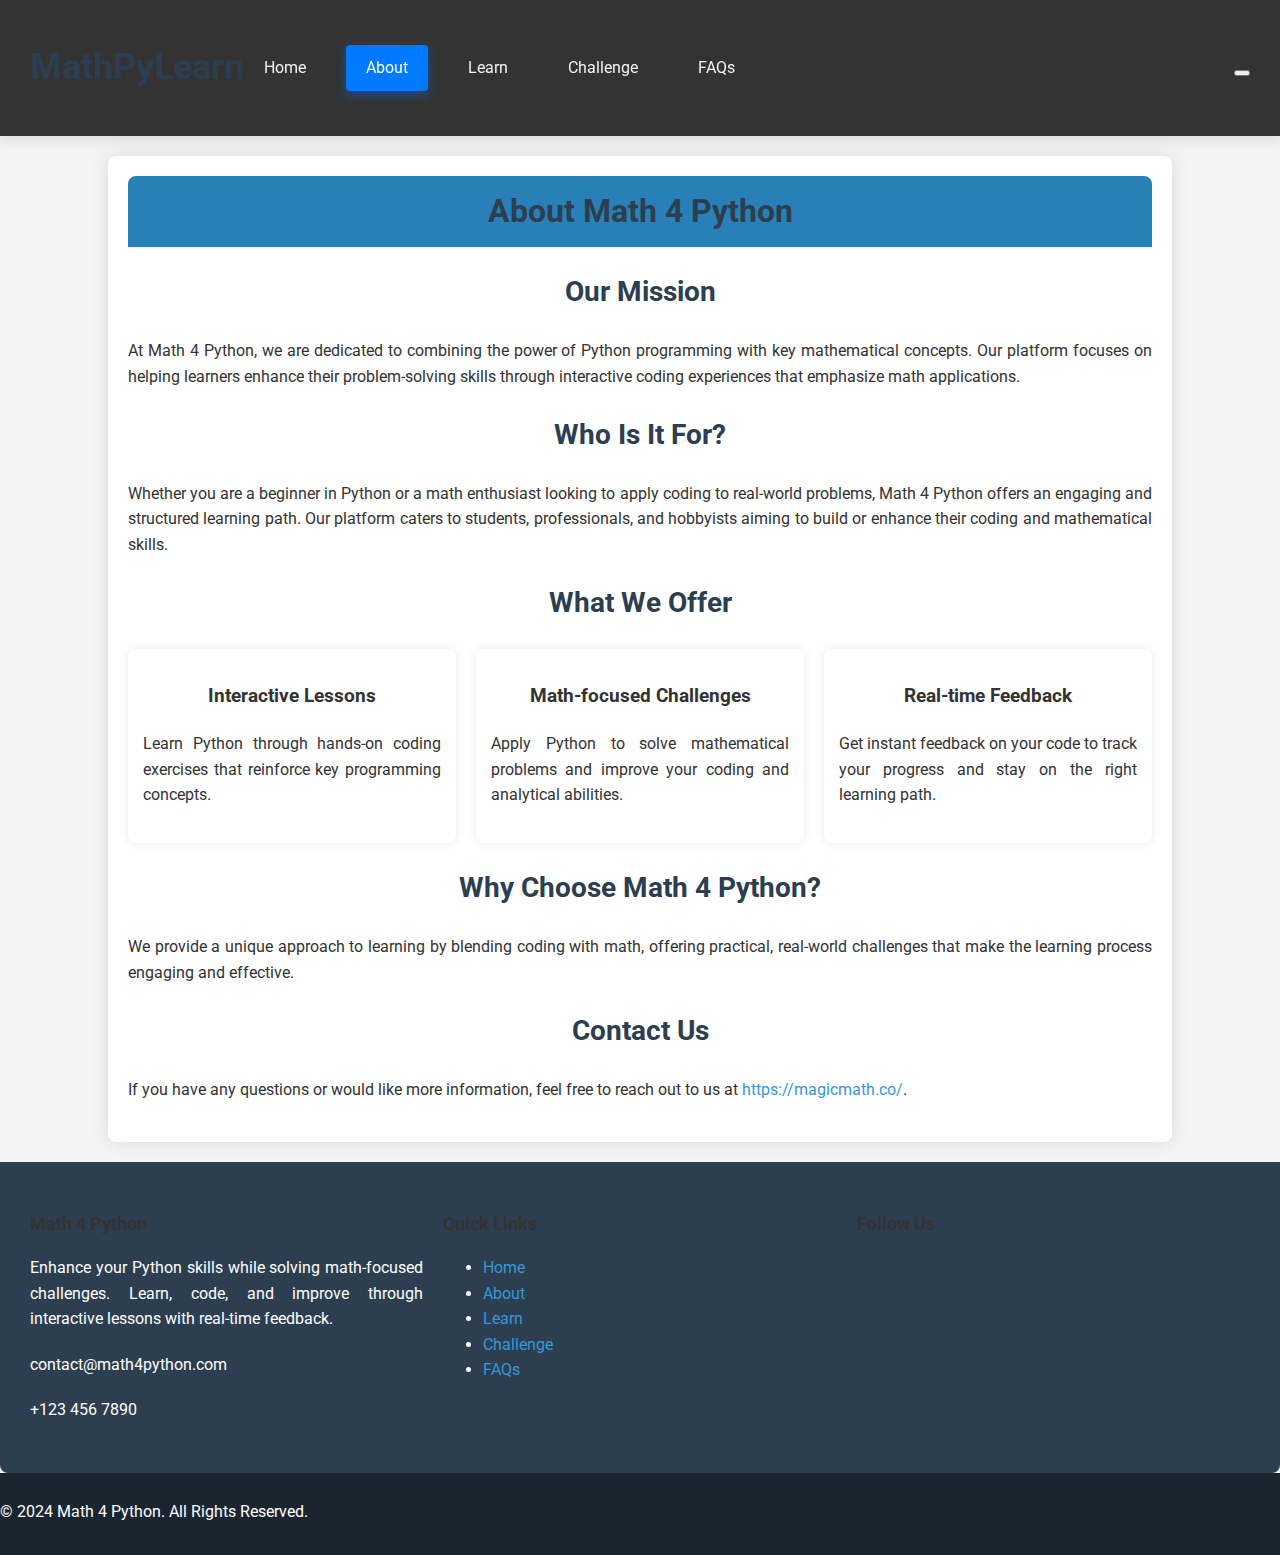
==== about.html @ cf8c39a4 "ALIGN FAQs SECTION" ====
<!DOCTYPE html>
<html lang="en">
<head>
    <meta charset="UTF-8">
    <meta name="viewport" content="width=device-width, initial-scale=1.0">

    <title>About Math 4 Python</title>
    <link rel="shortcut icon" href="Untitled design1.ico" type="image/x-icon">
    <link rel="stylesheet" href="styles.css">
    <link href="https://fonts.googleapis.com/icon?family=Material+Icons" rel="stylesheet">
    <link href="https://fonts.googleapis.com/css2?family=Lobster&family=Roboto:wght@400;700&display=swap" rel="stylesheet">
    <link rel="stylesheet" href="https://cdnjs.cloudflare.com/ajax/libs/font-awesome/6.2.1/css/all.min.css"
        integrity="sha512-MV7K8+y+gLIBoVD59lQIYicR65iaqukzvf/nwasF0nqhPay5w/9lJmVM2hMDcnK1OnMGCdVK+iQrJ7lzPJQd1w=="
        crossorigin="anonymous" referrerpolicy="no-referrer" />
    <style>
        body {
            font-family: 'Roboto', sans-serif;
            margin: 0;
            padding: 0;
            background-color: #f4f4f4;
            color: #333;
        }
        .container {
            width: 80%;
            margin: 20px auto;
            padding: 20px;
            background: white;
            box-shadow: 0 0 20px rgba(0, 0, 0, 0.1);
            border-radius: 8px;
        }
        h1, h2 {
            text-align: center;
            color: #2C3E50;
        }
        p {
            line-height: 1.6;
            margin-bottom: 20px;
            text-align: justify;
        }
        a {
            color: #3498DB;
            text-decoration: none;
        }
        a:hover {
            text-decoration: underline;
        }
        .banner {
            background-color: #2980B9;
            color: white;
            padding: 10px 0;
            margin-bottom: 20px;
            text-align: center;
            border-radius: 8px 8px 0 0;
        }
        .banner h1 {
            margin: 0;
            font-size: 2em;
        }
        .section {
            margin: 20px 0;
        }
        .cards {
            display: flex;
            flex-wrap: wrap;
            gap: 20px;
        }
        .card {
            background: #fff;
            padding: 15px;
            border-radius: 8px;
            box-shadow: 0 0 10px rgba(0, 0, 0, 0.1);
            flex: 1;
            text-align: center;
        }
        .footer-content {
            display: flex;
            justify-content: space-between;
            padding: 20px;
            background: #2C3E50;
            color: #fff;
            border-radius: 0 0 8px 8px;
        }
        .footer-section {
            flex: 1;
            padding: 10px;
        }
        .footer-section h3 {
            margin-bottom: 15px;
            font-size: 18px;
        }
        .footer-section a {
            color: #3498DB;
        }
        .footer-bottom {
            background: #1A252F;
            color: #fff;
            text-align: center;
            padding: 10px 0;
        }
        #nav-top {
            position: fixed;
            bottom: 20px;
            right: 20px;
            background: #2980B9;
            color: white;
            border: none;
            padding: 10px;
            border-radius: 50%;
            cursor: pointer;
            display: none;
        }
        #nav-top:hover {
            background: #3498DB;
        }
    </style>

</head>

<body>
    
    <div class="navbar">
        <h1 class="title">MathPyLearn</h1>
        <!-- Hamburger Menu for Mobile -->
        <div class="hamburger" id="hamburger">
            <div></div>
            <div></div>
            <div></div>
        </div>
        <!-- Navbar Links -->
        <div class="nav-links" id="nav-links">
            <a href="index.html">Home</a>
            <a href="about.html" class="active">About</a>
            <a href="learn.html">Learn</a>
            <a href="challenge.html">Challenge</a>
            <a href="faq.html">FAQs</a>
        </div>
        <!-- Theme Toggle -->
        <div class="theme-toggle-wrapper">
            <button style="cursor: pointer;" id="theme-toggle">
                <i class="fas fa-sun"></i>
                <i class="fas fa-moon"></i>
            </button>
        </div>
    </div>
    <div class="container">
        <div class="banner">
            <h1>About Math 4 Python</h1>
        </div>
        <div class="section">
            <h2>Our Mission</h2>
            <p>At Math 4 Python, we are dedicated to combining the power of Python programming with key mathematical concepts. Our platform focuses on helping learners enhance their problem-solving skills through interactive coding experiences that emphasize math applications.</p>
        </div>
        <div class="section">
            <h2>Who Is It For?</h2>
            <p>Whether you are a beginner in Python or a math enthusiast looking to apply coding to real-world problems, Math 4 Python offers an engaging and structured learning path. Our platform caters to students, professionals, and hobbyists aiming to build or enhance their coding and mathematical skills.</p>
        </div>
        <div class="section">
            <h2>What We Offer</h2>
            <div class="cards">
                <div class="card">
                    <h3>Interactive Lessons</h3>
                    <p>Learn Python through hands-on coding exercises that reinforce key programming concepts.</p>
                </div>
                <div class="card">
                    <h3>Math-focused Challenges</h3>
                    <p>Apply Python to solve mathematical problems and improve your coding and analytical abilities.</p>
                </div>
                <div class="card">
                    <h3>Real-time Feedback</h3>
                    <p>Get instant feedback on your code to track your progress and stay on the right learning path.</p>
                </div>
            </div>
        </div>
        <div class="section">
            <h2>Why Choose Math 4 Python?</h2>
            <p>We provide a unique approach to learning by blending coding with math, offering practical, real-world challenges that make the learning process engaging and effective.</p>
        </div>
        <div class="section">
            <h2>Contact Us</h2>
            <p>If you have any questions or would like more information, feel free to reach out to us at <a href="https://magicmath.co/">https://magicmath.co/</a>.</p>
        </div>
    </div>

    <footer>
        <div class="footer-content">
            <div class="footer-section about">
                <h3>Math 4 Python</h3>
                <p>Enhance your Python skills while solving math-focused challenges. Learn, code, and improve through interactive lessons with real-time feedback.</p>
                <p><i class="fas fa-envelope"></i> contact@math4python.com</p>
                <p><i class="fas fa-phone"></i> +123 456 7890</p>
            </div>
            <div class="footer-section links">
                <h3>Quick Links</h3>
                <ul>
                    <li><a href="index.html">Home</a></li>
                    <li><a href="about.html">About</a></li>
                    <li><a href="learn.html">Learn</a></li>
                    <li><a href="challenge.html">Challenge</a></li>
                    <li><a href="faq.html">FAQs</a></li>
                </ul>
            </div>
            <div class="footer-section social">
                <h3>Follow Us</h3>
                <a href="#"><i class="fab fa-facebook"></i></a>
                <a href="#"><i class="fab fa-twitter"></i></a>
                <a href="#"><i class="fab fa-linkedin"></i></a>
                <a href="#"><i class="fab fa-github"></i></a>
            </div>
        </div>
        <div class="footer-bottom">
            <p>&copy; 2024 Math 4 Python. All Rights Reserved.</p>
        </div>
    </footer>

    <button onclick="topFunction()" id="nav-top">
        <i class="material-icons">arrow_upward</i>
    </button>

    <script src="script.js"></script>

    <script>
        let mybutton = document.getElementById("nav-top");
        window.onscroll = function() {scrollFunction()};

        function scrollFunction() {
        if (document.body.scrollTop > 20 || document.documentElement.scrollTop > 20) {
            mybutton.style.display = "block";
        } else {
            mybutton.style.display = "none";
                }
        }
        function topFunction() {
            window.scrollTo({
                top: 0,
                behavior: "smooth"
            });
        }
    </script>
</body>
</html>
---- styles.css ----
/* General Body Styles */
body {
    font-family: 'Poppins', sans-serif;
    margin: 0;
    padding: 0;
    background-color: #eef2f7; /* Softer, modern background */
    color: #333; /* Darker text */
    transition: background-color 0.3s ease, color 0.3s ease;
    line-height: 1.6;
}

/* Navbar Styles */
.navbar {
    background-color: #333;
    display: flex;
    justify-content: space-between;
    align-items: center;
    padding: 15px 30px;
    box-shadow: 0 4px 12px rgba(0, 0, 0, 0.1); /* Soft shadow for a floating effect */
    position: sticky;
    top: 0;
    z-index: 1000;
}

.navbar .nav-links {
    display: flex;
    gap: 20px;
    flex-grow: 1; /* Ensures links take up available space */
}

.navbar a {
    color: #f2f2f2;
    text-decoration: none;
    padding: 10px 20px;
    font-size: 16px;
    border-radius: 4px;
    transition: background-color 0.3s, color 0.3s, box-shadow 0.3s;
}

.navbar a:hover {
    background-color: #007bff;
    color: #fff;
    box-shadow: 0 4px 12px rgba(0, 123, 255, 0.2);
}

.navbar a.active {
    background-color: #007bff;
    color: white;
    box-shadow: 0 4px 12px rgba(0, 123, 255, 0.4);
}

/* Theme Toggle Alignment Fix */
.theme-toggle {
    margin-left: auto; /* Pushes the toggle button to the far right */
    display: flex;
    justify-content: flex-end;
    align-items: center;
}

.theme-toggle img {
    width: 24px;
    height: 24px;
    cursor: pointer;
}

/* Logo */
.navbar .logo img {
    height: 40px;
    width: auto;
}

/* Content Styles */
.content {
    padding: 60px 20px;
    max-width: 1200px;
    margin: 0 auto;
    background-color: #fff;
    border-radius: 12px;
    box-shadow: 0 6px 20px rgba(0, 0, 0, 0.08); /* Stronger shadow for modern look */
    transition: background-color 0.3s ease;
    animation: fadeIn 1.2s ease-in-out; /* Smooth content load animation */
}

@keyframes fadeIn {
    from { opacity: 0; transform: translateY(20px); }
    to { opacity: 1; transform: translateY(0); }
}

h1, h2, h3, h4 {
    color: #333;
    font-weight: 700; /* Bolder titles */
}

h1 {
    font-size: 36px;
}

h2 {
    font-size: 28px;
}

/* Features Section */
.features {
    display: grid;
    grid-template-columns: repeat(auto-fit, minmax(280px, 1fr));
    gap: 20px;
    margin-top: 40px;
}

.feature {
    background: linear-gradient(135deg, #fff, #f0f4f8); /* Subtle gradient */
    padding: 30px;
    border-radius: 12px;
    box-shadow: 0 6px 16px rgba(0, 0, 0, 0.05);
    transition: transform 0.3s ease, box-shadow 0.3s ease;
    text-align: center;
}

.feature:hover {
    transform: translateY(-8px);
    box-shadow: 0 8px 24px rgba(0, 0, 0, 0.1); /* Lift on hover */
}

.feature h3 {
    color: #007bff;
    margin-bottom: 10px;
}

.feature p {
    color: #666;
}

/* Call-to-Action Button */
.cta-button {
    display: inline-block;
    padding: 14px 36px;
    background-color: #007bff;
    color: white;
    border-radius: 50px;
    font-size: 18px;
    text-decoration: none;
    box-shadow: 0 4px 12px rgba(0, 123, 255, 0.4);
    transition: background-color 0.3s ease, transform 0.3s ease, box-shadow 0.3s;
    margin-top: 20px;
}

.cta-button:hover {
    background-color: #0056b3;
    transform: translateY(-3px);
    box-shadow: 0 6px 20px rgba(0, 123, 255, 0.6);
}

/* Responsive Editor and Terminal */
#editor-container {
    display: flex;
    flex-direction: column;
    gap: 20px;
    margin-top: 40px;
    background-color: #f9f9f9;
    padding: 20px;
    border-radius: 12px;
    box-shadow: 0 6px 16px rgba(0, 0, 0, 0.05);
}

#editor {
    width: 100%;
    height: 400px;
    border: 2px solid #ccc;
    border-radius: 8px;
    padding: 15px;
    font-size: 16px;
    line-height: 1.6;
}

#terminal-container {
    display: flex;
    flex-direction: column;
    width: 100%;
}

#terminal {
    width: 100%;
    height: 350px;
    background-color: #222;
    color: #f0f0f0;
    border-radius: 8px;
    padding: 15px;
    overflow-y: auto;
    font-family: 'Roboto Mono', monospace;
}

/* Button Styles */
#run-button, #clear-button {
    padding: 12px 24px;
    background-color: #007bff;
    color: white;
    border-radius: 6px;
    border: none;
    margin-right: 10px;
    cursor: pointer;
    transition: background-color 0.3s ease, transform 0.3s ease;
}

#clear-button {
    background-color: #dc3545;
}

#run-button:hover, #clear-button:hover {
    transform: scale(1.05);
}

#clear-button:hover {
    background-color: #c82333;
}

/* Dark Theme */
body.dark-theme {
    background-color: #1b1b1b; /* Darker background */
    color: #e0e0e0; /* Light text */
}

body.dark-theme .navbar {
    background-color: #222;
}

body.dark-theme .content {
    background-color: #282828;
    color: #e0e0e0;
}

body.dark-theme .feature {
    background: linear-gradient(135deg, #292929, #353535);
    color: #e0e0e0;
}

body.dark-theme h1,
body.dark-theme h2,
body.dark-theme h3,
body.dark-theme h4 {
    color: #e0e0e0;
}

body.dark-theme #editor {
    background-color: #1e1e1e;
    color: #cfcfcf;
}

body.dark-theme #terminal {
    background-color: #1e1e1e;
    color: #cfcfcf;
}

/* Call-to-Action in Dark Theme */
body.dark-theme .cta-button {
    background-color: #007bff;
}

body.dark-theme .cta-button:hover {
    background-color: #0056b3;
}
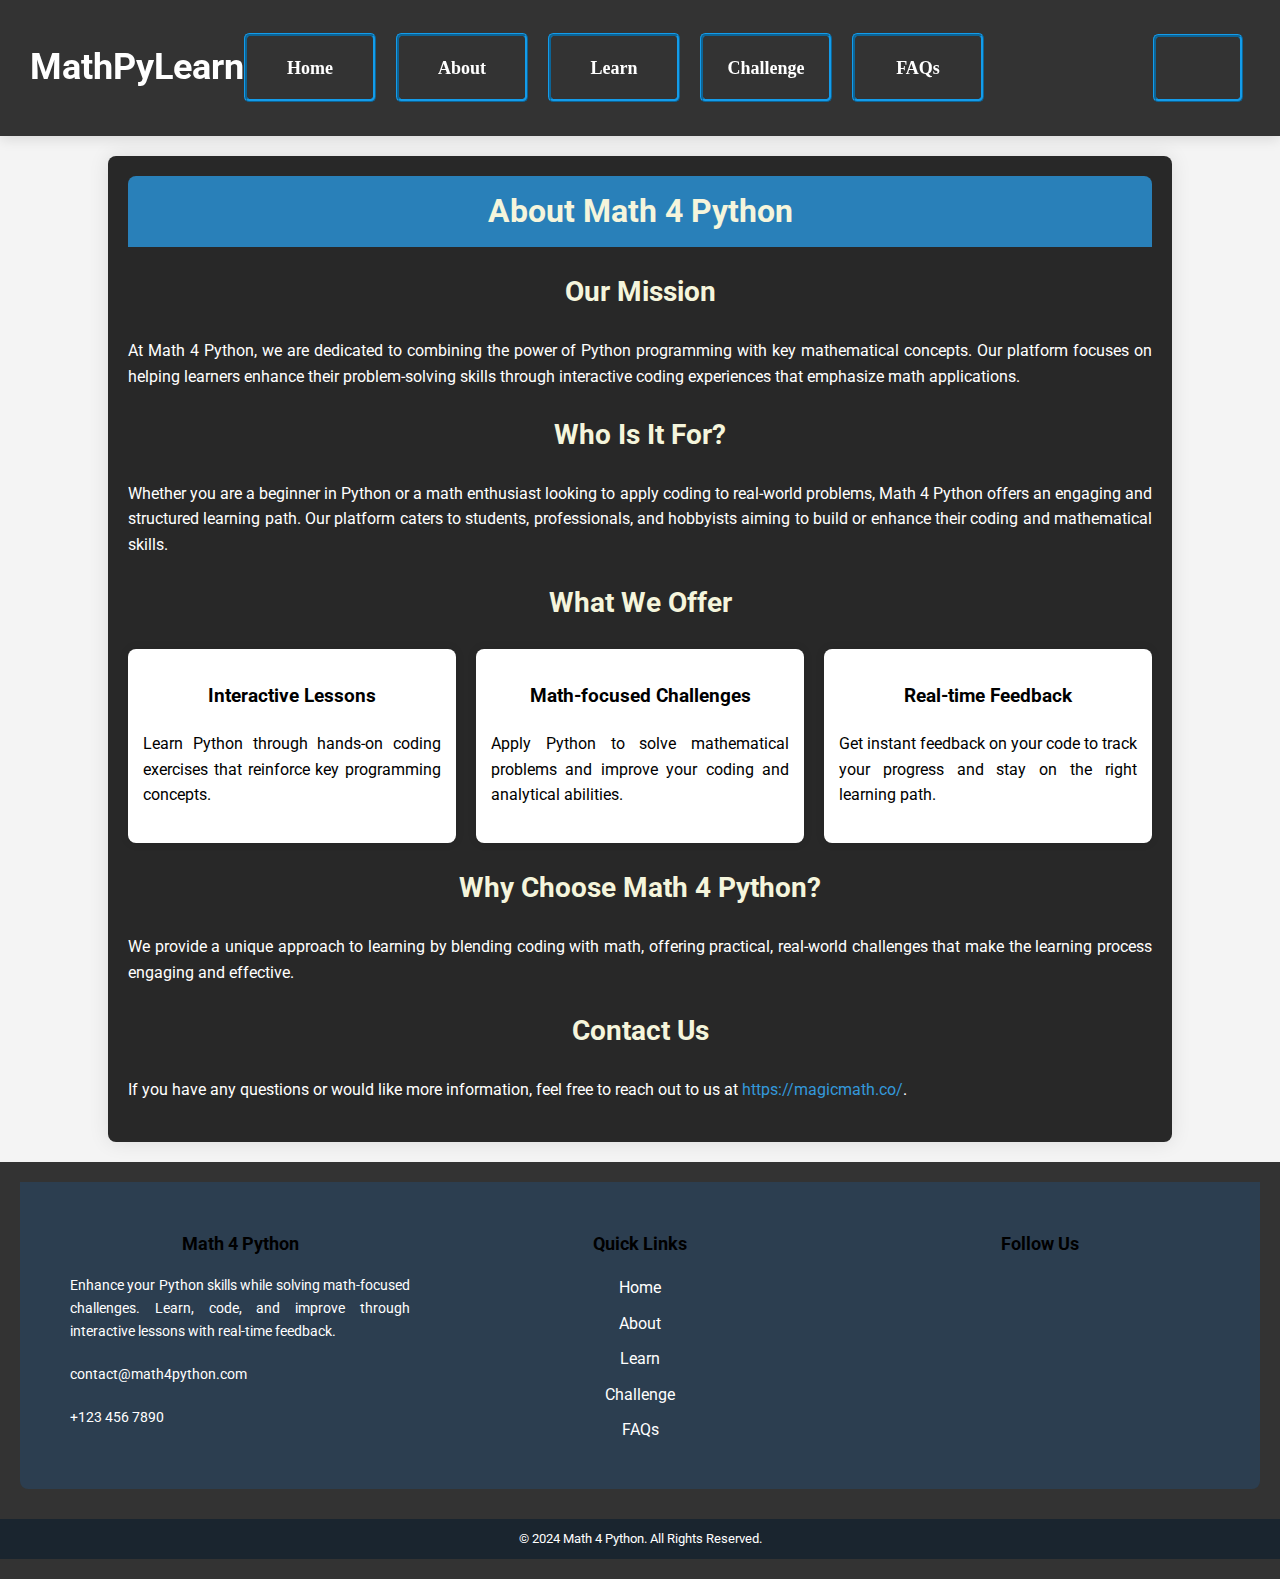
==== commit 320fd6b6: "made changes in text colors according to the respective themes" ====
--- a/about.html
+++ b/about.html
@@ -18,15 +18,15 @@
             margin: 0;
             padding: 0;
             background-color: #f4f4f4;
-            color: #333;
         }
         .container {
             width: 80%;
             margin: 20px auto;
             padding: 20px;
-            background: white;
+            background: #282828;
             box-shadow: 0 0 20px rgba(0, 0, 0, 0.1);
             border-radius: 8px;
+            color: white;
         }
         h1, h2 {
             text-align: center;
@@ -55,6 +55,7 @@
         .banner h1 {
             margin: 0;
             font-size: 2em;
+            color: beige;
         }
         .section {
             margin: 20px 0;
@@ -71,6 +72,9 @@
             box-shadow: 0 0 10px rgba(0, 0, 0, 0.1);
             flex: 1;
             text-align: center;
+        }
+        .card p{
+            color: black;
         }
         .footer-content {
             display: flex;
@@ -97,6 +101,10 @@
             text-align: center;
             padding: 10px 0;
         }
+        .footer-bottom p {
+            text-align: center;
+
+        }
         #nav-top {
             position: fixed;
             bottom: 20px;
@@ -112,11 +120,22 @@
         #nav-top:hover {
             background: #3498DB;
         }
+        .title{
+            color: white;
+        }
+        .container h2{
+            color: beige;
+        }
+        .dark-theme .card h3{
+            color: black;
+        }
     </style>
 
 </head>
 
-<body>
+<body>      
+
+
     
     <div class="navbar">
         <h1 class="title">MathPyLearn</h1>
--- a/styles.css
+++ b/styles.css
@@ -4,7 +4,7 @@
     margin: 0;
     padding: 0;
     background-color: #eef2f7; /* Softer, modern background */
-    color: #333; /* Darker text */
+    color: white; /* Darker text */
     transition: background-color 0.3s ease, color 0.3s ease;
     line-height: 1.6;
 }
@@ -28,26 +28,63 @@
     flex-grow: 1; /* Ensures links take up available space */
 }
 
+#theme-toggle {
+    width: 5em;
+    position: relative;
+    height: 3.8em;
+    border: 3px ridge #149CEA;
+    outline: none;
+    background-color: transparent;
+    color: white;
+    transition: 1s;
+    border-radius: 0.3em;
+    font-size: 16px;
+    font-weight: bold;
+    cursor: pointer;
+    display: flex;
+    justify-content: center;
+    align-items: center;
+    text-decoration: none;
+    font-family: Georgia, 'Times New Roman', Times, serif;
+    font-size: large;
+    margin-right: 7px;
+}
+
 .navbar a {
-    color: #f2f2f2;
-    text-decoration: none;
-    padding: 10px 20px;
-    font-size: 16px;
-    border-radius: 4px;
-    transition: background-color 0.3s, color 0.3s, box-shadow 0.3s;
-}
+    width: 7em;
+  position: relative;
+  height: 3.5em;
+  border: 3px ridge #149CEA;
+  outline: none;
+  background-color: transparent;
+  color: white;
+  transition: 1s;
+  border-radius: 0.3em;
+  font-size: 16px;
+  font-weight: bold;
+  cursor: pointer;
+  display: flex;
+  justify-content: center;
+  align-items: center;
+  text-decoration: none;
+  font-family: Georgia, 'Times New Roman', Times, serif;
+  font-size: large;
+
+}
+
+  .navbar a:hover::before, .navbar a:hover::after {
+    transform: scale(0)
+  }
 
 .navbar a:hover {
-    background-color: #007bff;
-    color: #fff;
-    box-shadow: 0 4px 12px rgba(0, 123, 255, 0.2);
-}
-
-.navbar a.active {
+    box-shadow: inset 0px 0px 25px #1479EA;
+}
+
+/* .navbar a.active {
     background-color: #007bff;
     color: white;
     box-shadow: 0 4px 12px rgba(0, 123, 255, 0.4);
-}
+} */
 
 /* Theme Toggle Alignment Fix */
 .theme-toggle {
@@ -79,6 +116,8 @@
     box-shadow: 0 6px 20px rgba(0, 0, 0, 0.08); /* Stronger shadow for modern look */
     transition: background-color 0.3s ease;
     animation: fadeIn 1.2s ease-in-out; /* Smooth content load animation */
+    margin-bottom: 35px;
+    color: black;
 }
 
 @keyframes fadeIn {
@@ -87,7 +126,7 @@
 }
 
 h1, h2, h3, h4 {
-    color: #333;
+    color: black;
     font-weight: 700; /* Bolder titles */
 }
 
@@ -255,7 +294,254 @@
     background-color: #007bff;
 }
 
+/* Responsive Design */
+@media (max-width: 768px) {
+    .navbar {
+        flex-direction: column;
+        align-items: flex-start;
+    }
+
+    .nav-links {
+        margin-top: 1rem;
+    }
+
+    .features {
+        grid-template-columns: 1fr;
+    }
+
+    .learn-container, .challenge-container {
+        flex-direction: column;
+    }
+
+    .lesson-list, #challenge-list {
+        flex: none;
+        width: 100%;
+    }
+
+    #editor-container {
+        flex-direction: column;
+    }
+
+    #editor, #terminal-container {
+        width: 100%;
+    }
+}
+
+a.clicked {
+    color: #e94560;
+    font-weight: bold;
+}
+
+/* Add these new styles to your existing styles.css file */
+
+/* Challenge Page Styles */
+.challenge-container {
+    display: flex;
+    gap: 2rem;
+}
+
+#challenge-list {
+    flex: 0 0 300px;
+    background-color: #ecf0f1;
+    padding: 1rem;
+    border-radius: 8px;
+    box-shadow: 0 2px 4px rgba(0, 0, 0, 0.1);
+}
+
+#challenge-list li {
+    margin-bottom: 0.5rem;
+}
+
+#challenge-list a {
+    display: flex;
+    align-items: center;
+    padding: 0.5rem 1rem;
+    color: #2c3e50;
+    text-decoration: none;
+    border-radius: 4px;
+    transition: background-color 0.3s, color 0.3s;
+}
+
+#challenge-list a:hover {
+    background-color: #3498db;
+    color: #fff;
+}
+
+#challenge-list i {
+    margin-right: 0.5rem;
+}
+
+.challenge-description {
+    flex: 1;
+    background-color: #fff;
+    padding: 1.5rem;
+    border-radius: 8px;
+    box-shadow: 0 2px 4px rgba(0, 0, 0, 0.1);
+}
+
+/* FAQ Page Styles */
+.faq-container {
+    max-width: 800px;
+    margin: 0 auto;
+}
+
+.faq-item {
+    margin-bottom: 1rem;
+    border: 1px solid #e0e0e0;
+    border-radius: 8px;
+    overflow: hidden;
+}
+
+.accordion {
+    background-color: #f9f9f9;
+    color: #333;
+    cursor: pointer;
+    padding: 1rem;
+    width: 100%;
+    text-align: left;
+    border: none;
+    outline: none;
+    transition: 0.4s;
+    display: flex;
+    justify-content: space-between;
+    align-items: center;
+    font-weight: bold;
+}
+
+.accordion:hover, .accordion.active {
+    background-color: #e0e0e0;
+}
+
+.panel {
+    padding: 0 1rem;
+    background-color: white;
+    max-height: 0;
+    overflow: hidden;
+    transition: max-height 0.2s ease-out;
+}
+
+.panel p {
+    margin: 1rem 0;
+}
+
+/* Enhance existing styles */
+.content h2 {
+    display: flex;
+    align-items: center;
+    margin-bottom: 1.5rem;
+}
+
+.content h2 i {
+    margin-right: 0.5rem;
+    color: #3498db;
+}
+
+/* Dark theme adjustments */
+body.dark-theme .challenge-description,
+body.dark-theme .faq-item,
+body.dark-theme .accordion,
+body.dark-theme .panel {
+    background-color: #2c3e50;
+    color: #ecf0f1;
+}
+
+body.dark-theme .accordion:hover,
+body.dark-theme .accordion.active {
+    background-color: #34495e;
+}
+
+/* Responsive design for challenge and FAQ pages */
+@media (max-width: 768px) {
+    .challenge-container {
+        flex-direction: column;
+    }
+
+    #challenge-list {
+        flex: none;
+        width: 100%;
+    }
+}
+footer {
+    background-color: #333;
+    color: #fff;
+    padding: 20px 0;
+    text-align: center;
+}
+
+.footer-content {
+    display: flex;
+    justify-content: space-between;
+    max-width: 1200px;
+    margin: auto;
+}
+
+.footer-section {
+    flex: 1;
+    margin: 0 20px;
+}
+
+.footer-section h3 {
+    margin-bottom: 15px;
+    font-size: 1.2em;
+}
+
+.footer-section p {
+    font-size: 0.9em;
+    line-height: 1.6;
+}
+
+.footer-section ul {
+    list-style: none;
+    padding: 0;
+}
+
+.footer-section ul li {
+    margin: 10px 0;
+}
+
+.footer-section ul li a {
+    color: #fff;
+    text-decoration: none;
+}
+
+.footer-section ul li a:hover {
+    color: #ffcc00;
+}
+
+.footer-section.social a {
+    margin: 0 10px;
+    color: #fff;
+    font-size: 1.5em;
+}
+
+.footer-bottom {
+    margin-top: 30px;
+    font-size: 0.8em;
+}
+
+.footer-bottom p {
+    margin: 0;
+}
 body.dark-theme .cta-button:hover {
     background-color: #0056b3;
 }
 
+#nav-top {
+    display: none; 
+    position: fixed; 
+    bottom: 20px; 
+    right: 30px; 
+    z-index: 99; 
+    border: none; 
+    outline: none; 
+    background-color: #0056b3; 
+    color: white; 
+    cursor: pointer;
+    padding: 10px;
+    border-radius: 70px; 
+    font-size: 18px; 
+  }
+  
+  #nav-top:hover {
+    background-color: #555; 
+  }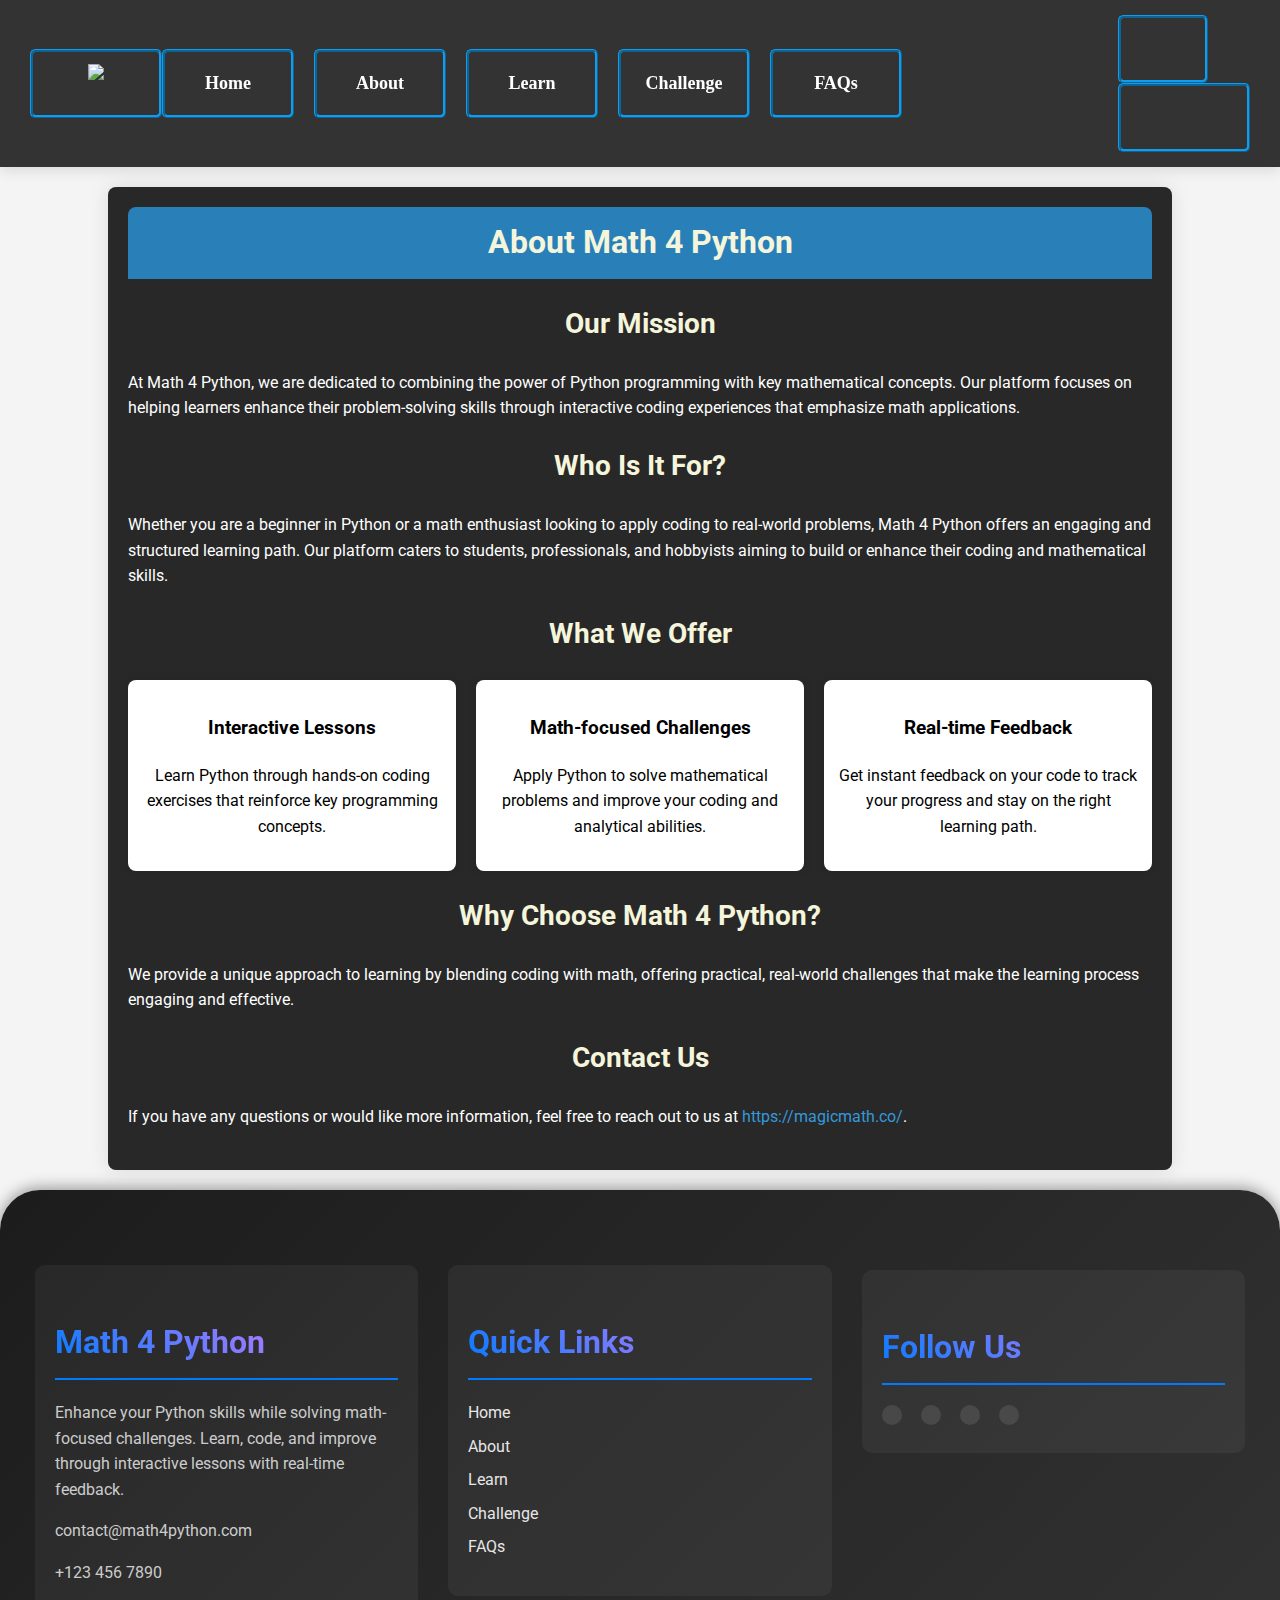
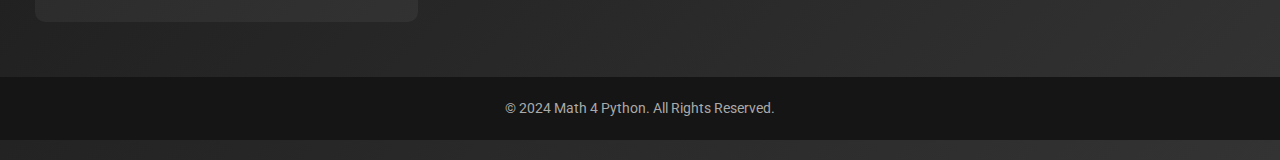
==== commit 2b10f1cb: "Formatted html files" ====
--- a/about.html
+++ b/about.html
@@ -1,5 +1,6 @@
 <!DOCTYPE html>
 <html lang="en">
+
 <head>
     <meta charset="UTF-8">
     <meta name="viewport" content="width=device-width, initial-scale=1.0">
@@ -7,8 +8,10 @@
     <title>About Math 4 Python</title>
     <link rel="shortcut icon" href="Untitled design1.ico" type="image/x-icon">
     <link rel="stylesheet" href="styles.css">
+    <link rel="stylesheet" href="hamburger_menu.css">
     <link href="https://fonts.googleapis.com/icon?family=Material+Icons" rel="stylesheet">
-    <link href="https://fonts.googleapis.com/css2?family=Lobster&family=Roboto:wght@400;700&display=swap" rel="stylesheet">
+    <link href="https://fonts.googleapis.com/css2?family=Lobster&family=Roboto:wght@400;700&display=swap"
+        rel="stylesheet">
     <link rel="stylesheet" href="https://cdnjs.cloudflare.com/ajax/libs/font-awesome/6.2.1/css/all.min.css"
         integrity="sha512-MV7K8+y+gLIBoVD59lQIYicR65iaqukzvf/nwasF0nqhPay5w/9lJmVM2hMDcnK1OnMGCdVK+iQrJ7lzPJQd1w=="
         crossorigin="anonymous" referrerpolicy="no-referrer" />
@@ -19,6 +22,7 @@
             padding: 0;
             background-color: #f4f4f4;
         }
+
         .container {
             width: 80%;
             margin: 20px auto;
@@ -28,22 +32,22 @@
             border-radius: 8px;
             color: white;
         }
-        h1, h2 {
+
+        h1,
+        h2 {
             text-align: center;
             color: #2C3E50;
         }
-        p {
-            line-height: 1.6;
-            margin-bottom: 20px;
-            text-align: justify;
-        }
+
         a {
             color: #3498DB;
             text-decoration: none;
         }
+
         a:hover {
             text-decoration: underline;
         }
+
         .banner {
             background-color: #2980B9;
             color: white;
@@ -52,19 +56,23 @@
             text-align: center;
             border-radius: 8px 8px 0 0;
         }
+
         .banner h1 {
             margin: 0;
             font-size: 2em;
             color: beige;
         }
+
         .section {
             margin: 20px 0;
         }
+
         .cards {
             display: flex;
             flex-wrap: wrap;
             gap: 20px;
         }
+
         .card {
             background: #fff;
             padding: 15px;
@@ -73,106 +81,215 @@
             flex: 1;
             text-align: center;
         }
-        .card p{
+
+        .card p {
             color: black;
         }
+
+        .title {
+            color: white;
+        }
+
+        .container h2 {
+            color: beige;
+        }
+
+        .dark-theme .card h3 {
+            color: black;
+        }
+
+        /* Footer section */
+        footer {
+            background: linear-gradient(135deg, #1c1c1c, #333);
+            color: #e6e6e6;
+            padding: 20px 0;
+            position: relative;
+            box-shadow: 0 -2px 15px rgba(0, 0, 0, 0.4);
+            overflow: hidden;
+            border-top-left-radius: 40px;
+            border-top-right-radius: 40px;
+            border-bottom-left-radius: 0;
+            border-bottom-right-radius: 0;
+        }
+
         .footer-content {
             display: flex;
-            justify-content: space-between;
-            padding: 20px;
-            background: #2C3E50;
-            color: #fff;
-            border-radius: 0 0 8px 8px;
-        }
+            justify-content: space-around;
+            align-items: flex-start;
+            padding: 40px 20px;
+            flex-wrap: wrap;
+            position: relative;
+            z-index: 2;
+        }
+
         .footer-section {
             flex: 1;
-            padding: 10px;
-        }
+            margin: 15px;
+            min-width: 250px;
+            background: rgba(255, 255, 255, 0.05);
+            border-radius: 10px;
+            padding: 20px;
+            transition: transform 0.4s ease, box-shadow 0.4s ease;
+        }
+
+        .footer-section:hover {
+            transform: translateY(-10px);
+            box-shadow: 0 10px 20px rgba(0, 0, 0, 0.3);
+        }
+
         .footer-section h3 {
-            margin-bottom: 15px;
-            font-size: 18px;
-        }
+            font-size: 2rem;
+            margin-bottom: 20px;
+            color: #ffffff;
+            background: linear-gradient(45deg, #007bff, #ff7bff);
+            -webkit-background-clip: text;
+            -webkit-text-fill-color: transparent;
+            font-weight: 700;
+            border-bottom: 2px solid #007bff;
+            padding-bottom: 10px;
+        }
+
+        .footer-section p,
+        .footer-section ul {
+            font-size: 1rem;
+            color: #ccc;
+        }
+
+        .footer-section ul {
+            list-style-type: none;
+            padding: 0;
+        }
+
+        .footer-section ul li {
+            margin: 8px 0;
+        }
+
         .footer-section a {
-            color: #3498DB;
-        }
+            color: #e6e6e6;
+            text-decoration: none;
+            position: relative;
+            transition: color 0.3s ease, background 0.3s ease;
+        }
+
+        .footer-section a::after {
+            content: '';
+            position: absolute;
+            left: 0;
+            bottom: -2px;
+            width: 100%;
+            height: 2px;
+            background: linear-gradient(90deg, #007bff, #ff7bff);
+            transform: scaleX(0);
+            transform-origin: left;
+            transition: transform 0.4s ease;
+        }
+
+        .footer-section a:hover::after {
+            transform: scaleX(1);
+        }
+
+        .footer-section a:hover {
+            color: #ff7bff;
+        }
+
         .footer-bottom {
-            background: #1A252F;
+            text-align: center;
+            padding: 20px 0;
+            background-color: #151515;
+            font-size: 0.9rem;
+            position: relative;
+            z-index: 2;
+        }
+
+        .footer-bottom p {
+            margin: 0;
+            color: #aaa;
+        }
+
+        .social {
+            margin-top: 20px;
+        }
+
+        .social a {
             color: #fff;
-            text-align: center;
-            padding: 10px 0;
-        }
-        .footer-bottom p {
-            text-align: center;
-
-        }
-        #nav-top {
-            position: fixed;
-            bottom: 20px;
-            right: 20px;
-            background: #2980B9;
-            color: white;
-            border: none;
+            font-size: 1.5rem;
+            margin-right: 15px;
+            transition: transform 0.4s ease, box-shadow 0.4s ease, color 0.4s ease;
+            display: inline-block;
+            text-align: center;
             padding: 10px;
             border-radius: 50%;
-            cursor: pointer;
-            display: none;
-        }
-        #nav-top:hover {
-            background: #3498DB;
-        }
-        .title{
-            color: white;
-        }
-        .container h2{
-            color: beige;
-        }
-        .dark-theme .card h3{
-            color: black;
+            background: rgba(255, 255, 255, 0.1);
+        }
+
+        .social a:hover {
+            color: #ff7bff;
+            transform: scale(1.3);
+            box-shadow: 0 0 15px rgba(255, 123, 255, 0.7);
+        }
+
+        @media (max-width: 768px) {
+            .footer-content {
+                flex-direction: column;
+                align-items: center;
+                text-align: center;
+            }
+
+            .footer-section {
+                margin-bottom: 20px;
+            }
+
+            .social a {
+                margin-right: 10px;
+            }
         }
     </style>
 
 </head>
 
-<body>      
-
-
-    
+<body>
     <div class="navbar">
-        <h1 class="title">MathPyLearn</h1>
-        <!-- Hamburger Menu for Mobile -->
-        <div class="hamburger" id="hamburger">
-            <div></div>
-            <div></div>
-            <div></div>
-        </div>
-        <!-- Navbar Links -->
-        <div class="nav-links" id="nav-links">
+        <a class="logo" href="index.html"><img src="logonew.svg" width="40"></a>
+        <div class="nav-links">
             <a href="index.html">Home</a>
             <a href="about.html" class="active">About</a>
             <a href="learn.html">Learn</a>
             <a href="challenge.html">Challenge</a>
             <a href="faq.html">FAQs</a>
         </div>
-        <!-- Theme Toggle -->
+
         <div class="theme-toggle-wrapper">
             <button style="cursor: pointer;" id="theme-toggle">
                 <i class="fas fa-sun"></i>
                 <i class="fas fa-moon"></i>
             </button>
+
+            <a href="javascript:void(0);" class="icon" onclick="openMobileMenu()">
+                <i class="fa fa-bars"></i>
+                <i class="fa fa-times" style="display: none;"></i>
+            </a>
         </div>
     </div>
+
     <div class="container">
         <div class="banner">
             <h1>About Math 4 Python</h1>
         </div>
+
         <div class="section">
             <h2>Our Mission</h2>
-            <p>At Math 4 Python, we are dedicated to combining the power of Python programming with key mathematical concepts. Our platform focuses on helping learners enhance their problem-solving skills through interactive coding experiences that emphasize math applications.</p>
-        </div>
+            <p>At Math 4 Python, we are dedicated to combining the power of Python programming with key mathematical
+                concepts. Our platform focuses on helping learners enhance their problem-solving skills through
+                interactive coding experiences that emphasize math applications.</p>
+        </div>
+
         <div class="section">
             <h2>Who Is It For?</h2>
-            <p>Whether you are a beginner in Python or a math enthusiast looking to apply coding to real-world problems, Math 4 Python offers an engaging and structured learning path. Our platform caters to students, professionals, and hobbyists aiming to build or enhance their coding and mathematical skills.</p>
-        </div>
+            <p>Whether you are a beginner in Python or a math enthusiast looking to apply coding to real-world problems,
+                Math 4 Python offers an engaging and structured learning path. Our platform caters to students,
+                professionals, and hobbyists aiming to build or enhance their coding and mathematical skills.</p>
+        </div>
+
         <div class="section">
             <h2>What We Offer</h2>
             <div class="cards">
@@ -190,13 +307,17 @@
                 </div>
             </div>
         </div>
+
         <div class="section">
             <h2>Why Choose Math 4 Python?</h2>
-            <p>We provide a unique approach to learning by blending coding with math, offering practical, real-world challenges that make the learning process engaging and effective.</p>
-        </div>
+            <p>We provide a unique approach to learning by blending coding with math, offering practical, real-world
+                challenges that make the learning process engaging and effective.</p>
+        </div>
+
         <div class="section">
             <h2>Contact Us</h2>
-            <p>If you have any questions or would like more information, feel free to reach out to us at <a href="https://magicmath.co/">https://magicmath.co/</a>.</p>
+            <p>If you have any questions or would like more information, feel free to reach out to us at <a
+                    href="https://magicmath.co/">https://magicmath.co/</a>.</p>
         </div>
     </div>
 
@@ -204,10 +325,12 @@
         <div class="footer-content">
             <div class="footer-section about">
                 <h3>Math 4 Python</h3>
-                <p>Enhance your Python skills while solving math-focused challenges. Learn, code, and improve through interactive lessons with real-time feedback.</p>
-                <p><i class="fas fa-envelope"></i> contact@math4python.com</p>
-                <p><i class="fas fa-phone"></i> +123 456 7890</p>
+                <p>Enhance your Python skills while solving math-focused challenges. Learn, code, and improve through
+                    interactive lessons with real-time feedback.</p>
+                <p><span class="fas fa-envelope"></span> contact@math4python.com</p>
+                <p><span class="fas fa-phone"></span> +123 456 7890</p>
             </div>
+
             <div class="footer-section links">
                 <h3>Quick Links</h3>
                 <ul>
@@ -218,17 +341,20 @@
                     <li><a href="faq.html">FAQs</a></li>
                 </ul>
             </div>
+
             <div class="footer-section social">
                 <h3>Follow Us</h3>
-                <a href="#"><i class="fab fa-facebook"></i></a>
-                <a href="#"><i class="fab fa-twitter"></i></a>
-                <a href="#"><i class="fab fa-linkedin"></i></a>
-                <a href="#"><i class="fab fa-github"></i></a>
+                <a href="#"><span class="fab fa-facebook"></span></a>
+                <a href="#"><span class="fab fa-twitter"></span></a>
+                <a href="#"><span class="fab fa-linkedin"></span></a>
+                <a href="#"><span class="fab fa-github"></span></a>
             </div>
         </div>
+
         <div class="footer-bottom">
             <p>&copy; 2024 Math 4 Python. All Rights Reserved.</p>
         </div>
+
     </footer>
 
     <button onclick="topFunction()" id="nav-top">
@@ -239,14 +365,14 @@
 
     <script>
         let mybutton = document.getElementById("nav-top");
-        window.onscroll = function() {scrollFunction()};
+        window.onscroll = function () { scrollFunction() };
 
         function scrollFunction() {
-        if (document.body.scrollTop > 20 || document.documentElement.scrollTop > 20) {
-            mybutton.style.display = "block";
-        } else {
-            mybutton.style.display = "none";
-                }
+            if (document.body.scrollTop > 20 || document.documentElement.scrollTop > 20) {
+                mybutton.style.display = "block";
+            } else {
+                mybutton.style.display = "none";
+            }
         }
         function topFunction() {
             window.scrollTo({
@@ -255,5 +381,7 @@
             });
         }
     </script>
+    
 </body>
-</html>
+
+</html>--- a/styles.css
+++ b/styles.css
@@ -1,60 +1,42 @@
 /* General Body Styles */
 body {
-    font-family: 'Poppins', sans-serif;
-    margin: 0;
-    padding: 0;
-    background-color: #eef2f7; /* Softer, modern background */
-    color: white; /* Darker text */
-    transition: background-color 0.3s ease, color 0.3s ease;
-    line-height: 1.6;
+  font-family: "Poppins", sans-serif;
+  margin: 0;
+  padding: 0;
+  background-color: #eef2f7;
+  /* Softer, modern background */
+  color: white;
+  /* Darker text */
+  transition: background-color 0.3s ease, color 0.3s ease;
+  line-height: 1.6;
 }
 
 /* Navbar Styles */
 .navbar {
-    background-color: #333;
-    display: flex;
-    justify-content: space-between;
-    align-items: center;
-    padding: 15px 30px;
-    box-shadow: 0 4px 12px rgba(0, 0, 0, 0.1); /* Soft shadow for a floating effect */
-    position: sticky;
-    top: 0;
-    z-index: 1000;
+  background-color: #333;
+  display: flex;
+  justify-content: space-between;
+  align-items: center;
+  padding: 15px 30px;
+  box-shadow: 0 4px 12px rgba(0, 0, 0, 0.1);
+  /* Soft shadow for a floating effect */
+  position: sticky;
+  top: 0;
+  z-index: 1000;
 }
 
 .navbar .nav-links {
-    display: flex;
-    gap: 20px;
-    flex-grow: 1; /* Ensures links take up available space */
+  display: flex;
+  gap: 20px;
+  flex-grow: 1;
+  /* Ensures links take up available space */
 }
 
 #theme-toggle {
-    width: 5em;
-    position: relative;
-    height: 3.8em;
-    border: 3px ridge #149CEA;
-    outline: none;
-    background-color: transparent;
-    color: white;
-    transition: 1s;
-    border-radius: 0.3em;
-    font-size: 16px;
-    font-weight: bold;
-    cursor: pointer;
-    display: flex;
-    justify-content: center;
-    align-items: center;
-    text-decoration: none;
-    font-family: Georgia, 'Times New Roman', Times, serif;
-    font-size: large;
-    margin-right: 7px;
-}
-
-.navbar a {
-    width: 7em;
+  width: 5em;
   position: relative;
-  height: 3.5em;
-  border: 3px ridge #149CEA;
+  height: 3.8em;
+  border: 3px ridge #149cea;
   outline: none;
   background-color: transparent;
   color: white;
@@ -67,373 +49,442 @@
   justify-content: center;
   align-items: center;
   text-decoration: none;
-  font-family: Georgia, 'Times New Roman', Times, serif;
+  font-family: Georgia, "Times New Roman", Times, serif;
   font-size: large;
-
-}
-
-  .navbar a:hover::before, .navbar a:hover::after {
-    transform: scale(0)
-  }
+  margin-right: 7px;
+}
+
+.navbar a {
+  width: 7em;
+  position: relative;
+  height: 3.5em;
+  border: 3px ridge #149cea;
+  outline: none;
+  background-color: transparent;
+  color: white;
+  transition: 1s;
+  border-radius: 0.3em;
+  font-size: 16px;
+  font-weight: bold;
+  cursor: pointer;
+  display: flex;
+  justify-content: center;
+  align-items: center;
+  text-decoration: none;
+  font-family: Georgia, "Times New Roman", Times, serif;
+  font-size: large;
+}
+
+.navbar a:hover::before,
+.navbar a:hover::after {
+  transform: scale(0);
+}
 
 .navbar a:hover {
-    box-shadow: inset 0px 0px 25px #1479EA;
-}
-
-/* .navbar a.active {
-    background-color: #007bff;
-    color: white;
-    box-shadow: 0 4px 12px rgba(0, 123, 255, 0.4);
-} */
+  box-shadow: inset 0px 0px 25px #1479ea;
+}
 
 /* Theme Toggle Alignment Fix */
 .theme-toggle {
-    margin-left: auto; /* Pushes the toggle button to the far right */
-    display: flex;
-    justify-content: flex-end;
-    align-items: center;
+  margin-left: auto;
+  /* Pushes the toggle button to the far right */
+  display: flex;
+  justify-content: flex-end;
+  align-items: center;
 }
 
 .theme-toggle img {
-    width: 24px;
-    height: 24px;
-    cursor: pointer;
+  width: 24px;
+  height: 24px;
+  cursor: pointer;
 }
 
 /* Logo */
 .navbar .logo img {
-    height: 40px;
-    width: auto;
+  height: 40px;
+  width: auto;
 }
 
 /* Content Styles */
 .content {
-    padding: 60px 20px;
-    max-width: 1200px;
-    margin: 0 auto;
-    background-color: #fff;
-    border-radius: 12px;
-    box-shadow: 0 6px 20px rgba(0, 0, 0, 0.08); /* Stronger shadow for modern look */
-    transition: background-color 0.3s ease;
-    animation: fadeIn 1.2s ease-in-out; /* Smooth content load animation */
-    margin-bottom: 35px;
-    color: black;
+  padding: 60px 20px;
+  max-width: 1200px;
+  margin: 0 auto;
+  background-color: #fff;
+  border-radius: 12px;
+  box-shadow: 0 6px 20px rgba(0, 0, 0, 0.08);
+  /* Stronger shadow for modern look */
+  transition: background-color 0.3s ease;
+  animation: fadeIn 1.2s ease-in-out;
+  /* Smooth content load animation */
+  margin-bottom: 35px;
+  color: black;
 }
 
 @keyframes fadeIn {
-    from { opacity: 0; transform: translateY(20px); }
-    to { opacity: 1; transform: translateY(0); }
-}
-
-h1, h2, h3, h4 {
-    color: black;
-    font-weight: 700; /* Bolder titles */
+  from {
+    opacity: 0;
+    transform: translateY(20px);
+  }
+
+  to {
+    opacity: 1;
+    transform: translateY(0);
+  }
+}
+
+h1,
+h2,
+h3,
+h4 {
+  color: black;
+  font-weight: 700;
+  /* Bolder titles */
 }
 
 h1 {
-    font-size: 36px;
+  font-size: 36px;
 }
 
 h2 {
-    font-size: 28px;
+  font-size: 28px;
 }
 
 /* Features Section */
 .features {
-    display: grid;
-    grid-template-columns: repeat(auto-fit, minmax(280px, 1fr));
-    gap: 20px;
-    margin-top: 40px;
+  display: grid;
+  grid-template-columns: repeat(auto-fit, minmax(280px, 1fr));
+  gap: 20px;
+  margin-top: 40px;
 }
 
 .feature {
-    background: linear-gradient(135deg, #fff, #f0f4f8); /* Subtle gradient */
-    padding: 30px;
-    border-radius: 12px;
-    box-shadow: 0 6px 16px rgba(0, 0, 0, 0.05);
-    transition: transform 0.3s ease, box-shadow 0.3s ease;
+  background: linear-gradient(135deg, #fff, #f0f4f8);
+  padding: 30px;
+  border-radius: 12px;
+  box-shadow: 0 6px 16px rgba(0, 0, 0, 0.05);
+  transition: transform 0.3s ease, box-shadow 0.3s ease, background 0.3s ease; /* Added background transition */
+  text-align: center;
+}
+
+.feature img {
+  width: 100px; /* Ensure all images have a uniform size */
+  height: auto;
+  margin-bottom: 20px;
+  object-fit: contain; /* Prevent image distortion */
+}
+
+.feature:hover {
+  transform: translateY(-8px);
+  box-shadow: 0 8px 24px rgba(0, 0, 0, 0.1);
+  /* Lift on hover */
+  background: linear-gradient(
+    135deg,
+    #e0f7fa,
+    #b2ebf2
+  ); /* Change background on hover */
+}
+
+.feature h3 {
+  color: #007bff;
+  margin-bottom: 10px;
+  transition: color 0.3s ease; /* Added transition for color */
+}
+
+.feature:hover h3 {
+  color: #ff5733; /* Change title color on hover */
+}
+
+.feature p {
+  color: #666;
+  transition: color 0.3s ease; /* Added transition for paragraph color */
+}
+
+.feature:hover p {
+  color: #333; /* Darker text on hover */
+}
+
+/* Responsive Design for Features */
+@media (max-width: 768px) {
+  .features {
+    grid-template-columns: 1fr;
     text-align: center;
-}
-
-.feature:hover {
-    transform: translateY(-8px);
-    box-shadow: 0 8px 24px rgba(0, 0, 0, 0.1); /* Lift on hover */
-}
-
-.feature h3 {
-    color: #007bff;
-    margin-bottom: 10px;
-}
-
-.feature p {
-    color: #666;
+  }
 }
 
 /* Call-to-Action Button */
 .cta-button {
-    display: inline-block;
-    padding: 14px 36px;
-    background-color: #007bff;
-    color: white;
-    border-radius: 50px;
-    font-size: 18px;
-    text-decoration: none;
-    box-shadow: 0 4px 12px rgba(0, 123, 255, 0.4);
-    transition: background-color 0.3s ease, transform 0.3s ease, box-shadow 0.3s;
-    margin-top: 20px;
+  display: inline-block;
+  padding: 14px 36px;
+  background-color: #007bff;
+  color: white;
+  border-radius: 50px;
+  font-size: 18px;
+  text-decoration: none;
+  box-shadow: 0 4px 12px rgba(0, 123, 255, 0.4);
+  transition: background-color 0.3s ease, transform 0.3s ease, box-shadow 0.3s;
+  margin-top: 20px;
 }
 
 .cta-button:hover {
-    background-color: #0056b3;
-    transform: translateY(-3px);
-    box-shadow: 0 6px 20px rgba(0, 123, 255, 0.6);
+  background-color: #0056b3;
+  transform: translateY(-3px);
+  box-shadow: 0 6px 20px rgba(0, 123, 255, 0.6);
 }
 
 /* Responsive Editor and Terminal */
 #editor-container {
-    display: flex;
-    flex-direction: column;
-    gap: 20px;
-    margin-top: 40px;
-    background-color: #f9f9f9;
-    padding: 20px;
-    border-radius: 12px;
-    box-shadow: 0 6px 16px rgba(0, 0, 0, 0.05);
+  display: flex;
+  flex-direction: column;
+  gap: 20px;
+  margin-top: 40px;
+  background-color: #f9f9f9;
+  padding: 20px;
+  border-radius: 12px;
+  box-shadow: 0 6px 16px rgba(0, 0, 0, 0.05);
 }
 
 #editor {
-    width: 100%;
-    height: 400px;
-    border: 2px solid #ccc;
-    border-radius: 8px;
-    padding: 15px;
-    font-size: 16px;
-    line-height: 1.6;
+  width: 100%;
+  height: 400px;
+  border: 2px solid #ccc;
+  border-radius: 8px;
+  padding: 15px;
+  font-size: 16px;
+  line-height: 1.6;
 }
 
 #terminal-container {
-    display: flex;
-    flex-direction: column;
-    width: 100%;
+  display: flex;
+  flex-direction: column;
+  width: 100%;
 }
 
 #terminal {
-    width: 100%;
-    height: 350px;
-    background-color: #222;
-    color: #f0f0f0;
-    border-radius: 8px;
-    padding: 15px;
-    overflow-y: auto;
-    font-family: 'Roboto Mono', monospace;
+  width: 100%;
+  height: 350px;
+  background-color: #222;
+  color: #f0f0f0;
+  border-radius: 8px;
+  padding: 15px;
+  overflow-y: auto;
+  font-family: "Roboto Mono", monospace;
 }
 
 /* Button Styles */
-#run-button, #clear-button {
-    padding: 12px 24px;
-    background-color: #007bff;
-    color: white;
-    border-radius: 6px;
-    border: none;
-    margin-right: 10px;
-    cursor: pointer;
-    transition: background-color 0.3s ease, transform 0.3s ease;
-}
-
+#run-button,
 #clear-button {
-    background-color: #dc3545;
-}
-
-#run-button:hover, #clear-button:hover {
-    transform: scale(1.05);
-}
-
+  padding: 12px 24px;
+  background-color: #007bff;
+  color: white;
+  border-radius: 6px;
+  border: none;
+  margin-right: 10px;
+  cursor: pointer;
+  transition: background-color 0.3s ease, transform 0.3s ease;
+}
+
+#clear-button {
+  background-color: #dc3545;
+}
+
+#run-button:hover,
 #clear-button:hover {
-    background-color: #c82333;
+  transform: scale(1.05);
+}
+
+#clear-button:hover {
+  background-color: #c82333;
 }
 
 /* Dark Theme */
 body.dark-theme {
-    background-color: #1b1b1b; /* Darker background */
-    color: #e0e0e0; /* Light text */
+  background-color: #1b1b1b;
+  /* Darker background */
+  color: #e0e0e0;
+  /* Light text */
 }
 
 body.dark-theme .navbar {
-    background-color: #222;
+  background-color: #222;
 }
 
 body.dark-theme .content {
-    background-color: #282828;
-    color: #e0e0e0;
+  background-color: #282828;
+  color: #e0e0e0;
 }
 
 body.dark-theme .feature {
-    background: linear-gradient(135deg, #292929, #353535);
-    color: #e0e0e0;
+  background: linear-gradient(135deg, #292929, #353535);
+  color: #e0e0e0;
 }
 
 body.dark-theme h1,
 body.dark-theme h2,
 body.dark-theme h3,
 body.dark-theme h4 {
-    color: #e0e0e0;
+  color: #e0e0e0;
 }
 
 body.dark-theme #editor {
-    background-color: #1e1e1e;
-    color: #cfcfcf;
+  background-color: #1e1e1e;
+  color: #cfcfcf;
 }
 
 body.dark-theme #terminal {
-    background-color: #1e1e1e;
-    color: #cfcfcf;
+  background-color: #1e1e1e;
+  color: #cfcfcf;
 }
 
 /* Call-to-Action in Dark Theme */
 body.dark-theme .cta-button {
-    background-color: #007bff;
+  background-color: #007bff;
 }
 
 /* Responsive Design */
 @media (max-width: 768px) {
-    .navbar {
-        flex-direction: column;
-        align-items: flex-start;
-    }
-
-    .nav-links {
-        margin-top: 1rem;
-    }
-
-    .features {
-        grid-template-columns: 1fr;
-    }
-
-    .learn-container, .challenge-container {
-        flex-direction: column;
-    }
-
-    .lesson-list, #challenge-list {
-        flex: none;
-        width: 100%;
-    }
-
-    #editor-container {
-        flex-direction: column;
-    }
-
-    #editor, #terminal-container {
-        width: 100%;
-    }
+  .navbar {
+    flex-direction: column;
+    align-items: flex-start;
+  }
+
+  .nav-links {
+    margin-top: 1rem;
+  }
+
+  .features {
+    grid-template-columns: 1fr;
+  }
+
+  .learn-container,
+  .challenge-container {
+    flex-direction: column;
+  }
+
+  .lesson-list,
+  #challenge-list {
+    flex: none;
+    width: 100%;
+  }
+
+  #editor-container {
+    flex-direction: column;
+  }
+
+  #editor,
+  #terminal-container {
+    width: 100%;
+  }
 }
 
 a.clicked {
-    color: #e94560;
-    font-weight: bold;
+  color: #e94560;
+  font-weight: bold;
 }
 
 /* Add these new styles to your existing styles.css file */
 
 /* Challenge Page Styles */
 .challenge-container {
-    display: flex;
-    gap: 2rem;
+  display: flex;
+  gap: 2rem;
 }
 
 #challenge-list {
-    flex: 0 0 300px;
-    background-color: #ecf0f1;
-    padding: 1rem;
-    border-radius: 8px;
-    box-shadow: 0 2px 4px rgba(0, 0, 0, 0.1);
+  flex: 0 0 300px;
+  background-color: #ecf0f1;
+  padding: 1rem;
+  border-radius: 8px;
+  box-shadow: 0 2px 4px rgba(0, 0, 0, 0.1);
 }
 
 #challenge-list li {
-    margin-bottom: 0.5rem;
+  margin-bottom: 0.5rem;
 }
 
 #challenge-list a {
-    display: flex;
-    align-items: center;
-    padding: 0.5rem 1rem;
-    color: #2c3e50;
-    text-decoration: none;
-    border-radius: 4px;
-    transition: background-color 0.3s, color 0.3s;
+  display: flex;
+  align-items: center;
+  padding: 0.5rem 1rem;
+  color: #2c3e50;
+  text-decoration: none;
+  border-radius: 4px;
+  transition: background-color 0.3s, color 0.3s;
 }
 
 #challenge-list a:hover {
-    background-color: #3498db;
-    color: #fff;
+  background-color: #3498db;
+  color: #fff;
 }
 
 #challenge-list i {
-    margin-right: 0.5rem;
+  margin-right: 0.5rem;
 }
 
 .challenge-description {
-    flex: 1;
-    background-color: #fff;
-    padding: 1.5rem;
-    border-radius: 8px;
-    box-shadow: 0 2px 4px rgba(0, 0, 0, 0.1);
+  flex: 1;
+  background-color: #fff;
+  padding: 1.5rem;
+  border-radius: 8px;
+  box-shadow: 0 2px 4px rgba(0, 0, 0, 0.1);
 }
 
 /* FAQ Page Styles */
 .faq-container {
-    max-width: 800px;
-    margin: 0 auto;
+  max-width: 800px;
+  margin: 0 auto;
 }
 
 .faq-item {
-    margin-bottom: 1rem;
-    border: 1px solid #e0e0e0;
-    border-radius: 8px;
-    overflow: hidden;
+  margin-bottom: 1rem;
+  border: 1px solid #e0e0e0;
+  border-radius: 8px;
+  overflow: hidden;
 }
 
 .accordion {
-    background-color: #f9f9f9;
-    color: #333;
-    cursor: pointer;
-    padding: 1rem;
-    width: 100%;
-    text-align: left;
-    border: none;
-    outline: none;
-    transition: 0.4s;
-    display: flex;
-    justify-content: space-between;
-    align-items: center;
-    font-weight: bold;
-}
-
-.accordion:hover, .accordion.active {
-    background-color: #e0e0e0;
+  background-color: #f9f9f9;
+  color: #333;
+  cursor: pointer;
+  padding: 1rem;
+  width: 100%;
+  text-align: left;
+  border: none;
+  outline: none;
+  transition: 0.4s;
+  display: flex;
+  justify-content: space-between;
+  align-items: center;
+  font-weight: bold;
+}
+
+.accordion:hover,
+.accordion.active {
+  background-color: #e0e0e0;
 }
 
 .panel {
-    padding: 0 1rem;
-    background-color: white;
-    max-height: 0;
-    overflow: hidden;
-    transition: max-height 0.2s ease-out;
+  padding: 0 1rem;
+  background-color: white;
+  max-height: 0;
+  overflow: hidden;
+  transition: max-height 0.2s ease-out;
 }
 
 .panel p {
-    margin: 1rem 0;
+  margin: 1rem 0;
 }
 
 /* Enhance existing styles */
 .content h2 {
-    display: flex;
-    align-items: center;
-    margin-bottom: 1.5rem;
+  display: flex;
+  align-items: center;
+  margin-bottom: 1.5rem;
 }
 
 .content h2 i {
-    margin-right: 0.5rem;
-    color: #3498db;
+  margin-right: 0.5rem;
+  color: #3498db;
 }
 
 /* Dark theme adjustments */
@@ -441,107 +492,193 @@
 body.dark-theme .faq-item,
 body.dark-theme .accordion,
 body.dark-theme .panel {
-    background-color: #2c3e50;
-    color: #ecf0f1;
+  background-color: #2c3e50;
+  color: #ecf0f1;
 }
 
 body.dark-theme .accordion:hover,
 body.dark-theme .accordion.active {
-    background-color: #34495e;
+  background-color: #34495e;
 }
 
 /* Responsive design for challenge and FAQ pages */
 @media (max-width: 768px) {
-    .challenge-container {
-        flex-direction: column;
-    }
-
-    #challenge-list {
-        flex: none;
-        width: 100%;
-    }
-}
+  .challenge-container {
+    flex-direction: column;
+  }
+
+  #challenge-list {
+    flex: none;
+    width: 100%;
+  }
+}
+
+body.dark-theme .cta-button:hover {
+  background-color: #0056b3;
+}
+
+#nav-top {
+  display: none;
+  position: fixed;
+  bottom: 20px;
+  right: 30px;
+  z-index: 99;
+  border: none;
+  outline: none;
+  background-color: #0056b3;
+  color: white;
+  cursor: pointer;
+  padding: 10px;
+  border-radius: 70px;
+  font-size: 18px;
+}
+
+#nav-top:hover {
+  background-color: #555;
+}
+
+/* Footer section */
 footer {
-    background-color: #333;
-    color: #fff;
-    padding: 20px 0;
+  background: linear-gradient(135deg, #1c1c1c, #333);
+  color: #e6e6e6;
+  padding: 20px 0;
+  position: relative;
+  box-shadow: 0 -2px 15px rgba(0, 0, 0, 0.4);
+  overflow: hidden;
+  border-top-left-radius: 40px;
+  border-top-right-radius: 40px;
+  border-bottom-left-radius: 0;
+  border-bottom-right-radius: 0;
+}
+
+.footer-content {
+  display: flex;
+  justify-content: space-around;
+  align-items: flex-start;
+  padding: 40px 20px;
+  flex-wrap: wrap;
+  position: relative;
+  z-index: 2;
+}
+
+.footer-section {
+  flex: 1;
+  margin: 15px;
+  min-width: 250px;
+  background: rgba(255, 255, 255, 0.05);
+  border-radius: 10px;
+  padding: 20px;
+  transition: transform 0.4s ease, box-shadow 0.4s ease;
+}
+
+.footer-section:hover {
+  transform: translateY(-10px);
+  box-shadow: 0 10px 20px rgba(0, 0, 0, 0.3);
+}
+
+.footer-section h3 {
+  font-size: 2rem;
+  margin-bottom: 20px;
+  color: #ffffff;
+  background: linear-gradient(45deg, #007bff, #ff7bff);
+  -webkit-background-clip: text;
+  -webkit-text-fill-color: transparent;
+  font-weight: 700;
+  border-bottom: 2px solid #007bff;
+  padding-bottom: 10px;
+}
+
+.footer-section p,
+.footer-section ul {
+  font-size: 1rem;
+  color: #ccc;
+}
+
+.footer-section ul {
+  list-style-type: none;
+  padding: 0;
+}
+
+.footer-section ul li {
+  margin: 8px 0;
+}
+
+.footer-section a {
+  color: #e6e6e6;
+  text-decoration: none;
+  position: relative;
+  transition: color 0.3s ease, background 0.3s ease;
+}
+
+.footer-section a::after {
+  content: "";
+  position: absolute;
+  left: 0;
+  bottom: -2px;
+  width: 100%;
+  height: 2px;
+  background: linear-gradient(90deg, #007bff, #ff7bff);
+  transform: scaleX(0);
+  transform-origin: left;
+  transition: transform 0.4s ease;
+}
+
+.footer-section a:hover::after {
+  transform: scaleX(1);
+}
+
+.footer-section a:hover {
+  color: #ff7bff;
+}
+
+.footer-bottom {
+  text-align: center;
+  padding: 20px 0;
+  background-color: #151515;
+  font-size: 0.9rem;
+  position: relative;
+  z-index: 2;
+}
+
+.footer-bottom p {
+  margin: 0;
+  color: #aaa;
+}
+
+.social {
+  margin-top: 20px;
+}
+
+.social a {
+  color: #fff;
+  font-size: 1.5rem;
+  margin-right: 15px;
+  transition: transform 0.4s ease, box-shadow 0.4s ease, color 0.4s ease;
+  display: inline-block;
+  text-align: center;
+  padding: 10px;
+  border-radius: 50%;
+  background: rgba(255, 255, 255, 0.1);
+}
+
+.social a:hover {
+  color: #ff7bff;
+  transform: scale(1.3);
+  box-shadow: 0 0 15px rgba(255, 123, 255, 0.7);
+}
+
+@media (max-width: 768px) {
+  .footer-content {
+    flex-direction: column;
+    align-items: center;
     text-align: center;
-}
-
-.footer-content {
-    display: flex;
-    justify-content: space-between;
-    max-width: 1200px;
-    margin: auto;
-}
-
-.footer-section {
-    flex: 1;
-    margin: 0 20px;
-}
-
-.footer-section h3 {
-    margin-bottom: 15px;
-    font-size: 1.2em;
-}
-
-.footer-section p {
-    font-size: 0.9em;
-    line-height: 1.6;
-}
-
-.footer-section ul {
-    list-style: none;
-    padding: 0;
-}
-
-.footer-section ul li {
-    margin: 10px 0;
-}
-
-.footer-section ul li a {
-    color: #fff;
-    text-decoration: none;
-}
-
-.footer-section ul li a:hover {
-    color: #ffcc00;
-}
-
-.footer-section.social a {
-    margin: 0 10px;
-    color: #fff;
-    font-size: 1.5em;
-}
-
-.footer-bottom {
-    margin-top: 30px;
-    font-size: 0.8em;
-}
-
-.footer-bottom p {
-    margin: 0;
-}
-body.dark-theme .cta-button:hover {
-    background-color: #0056b3;
-}
-
-#nav-top {
-    display: none; 
-    position: fixed; 
-    bottom: 20px; 
-    right: 30px; 
-    z-index: 99; 
-    border: none; 
-    outline: none; 
-    background-color: #0056b3; 
-    color: white; 
-    cursor: pointer;
-    padding: 10px;
-    border-radius: 70px; 
-    font-size: 18px; 
-  }
-  
-  #nav-top:hover {
-    background-color: #555; 
-  }+  }
+
+  .footer-section {
+    margin-bottom: 20px;
+  }
+
+  .social a {
+    margin-right: 10px;
+  }
+}